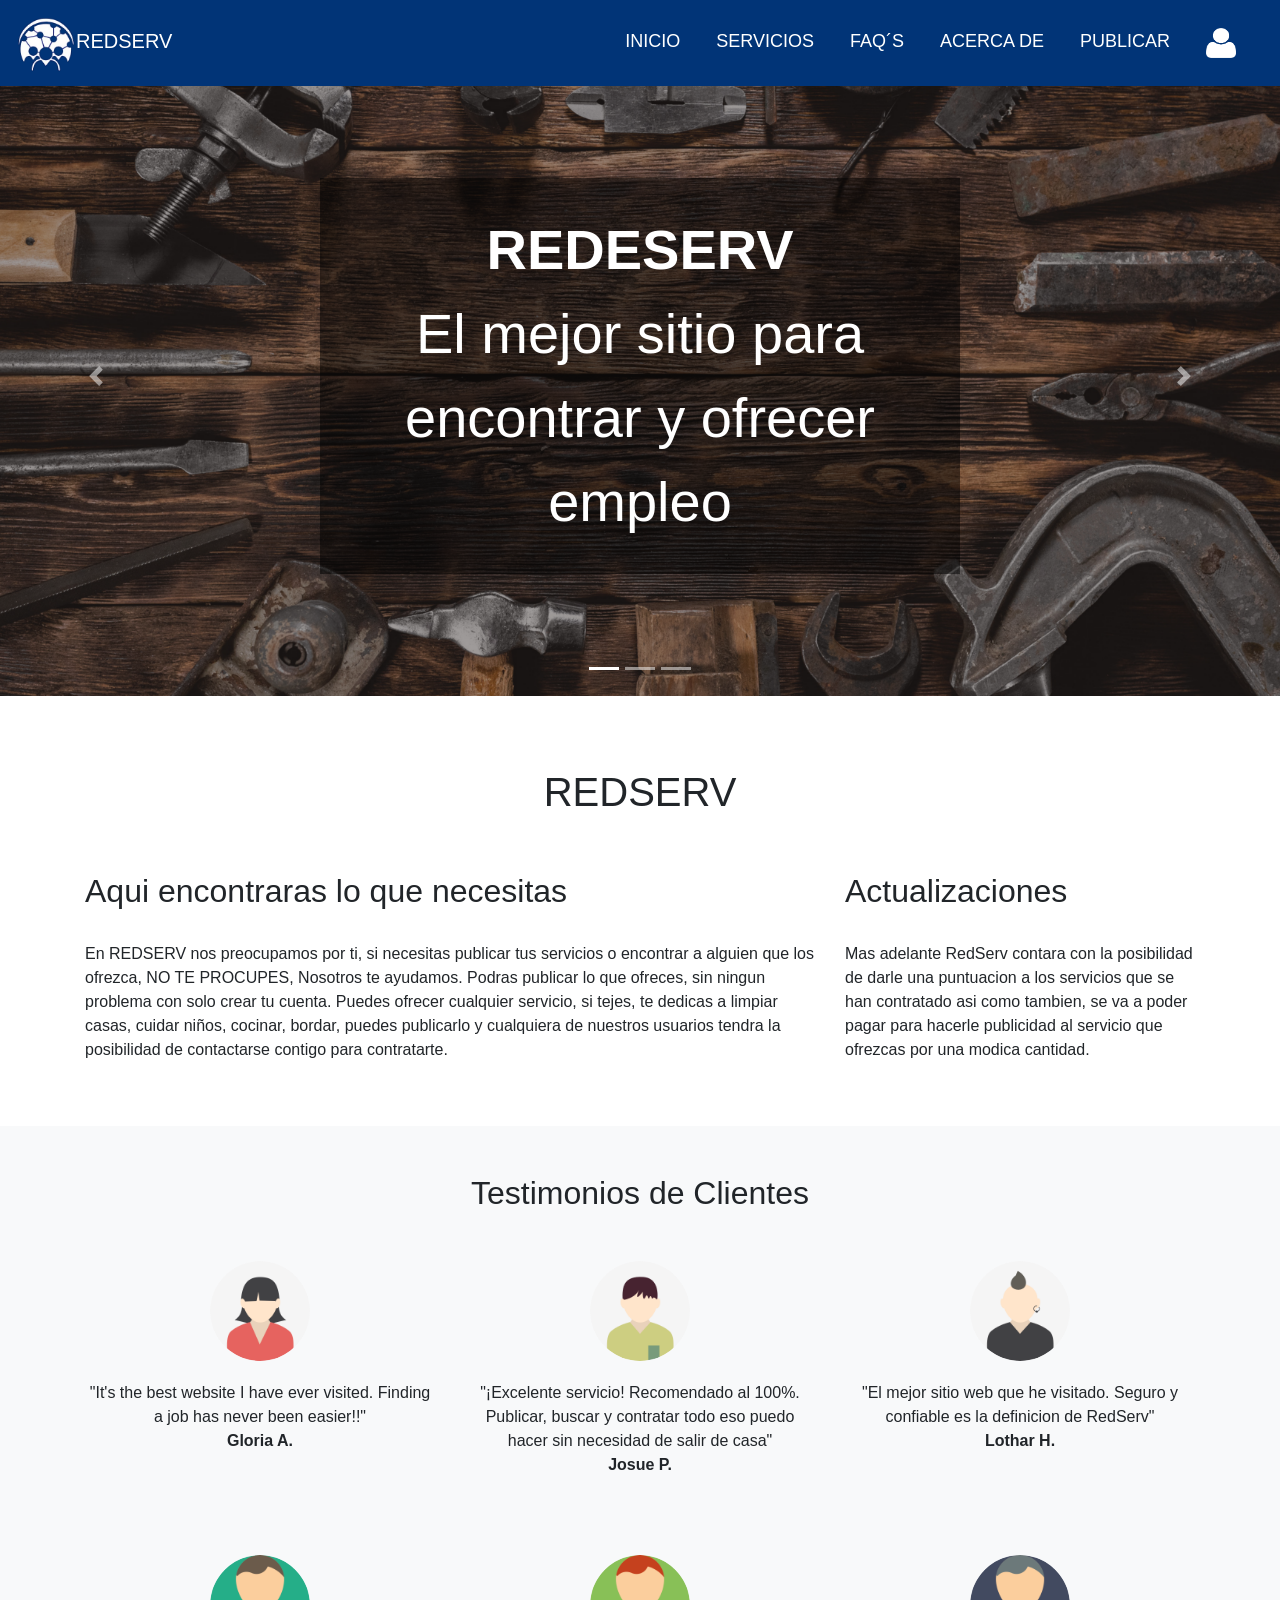
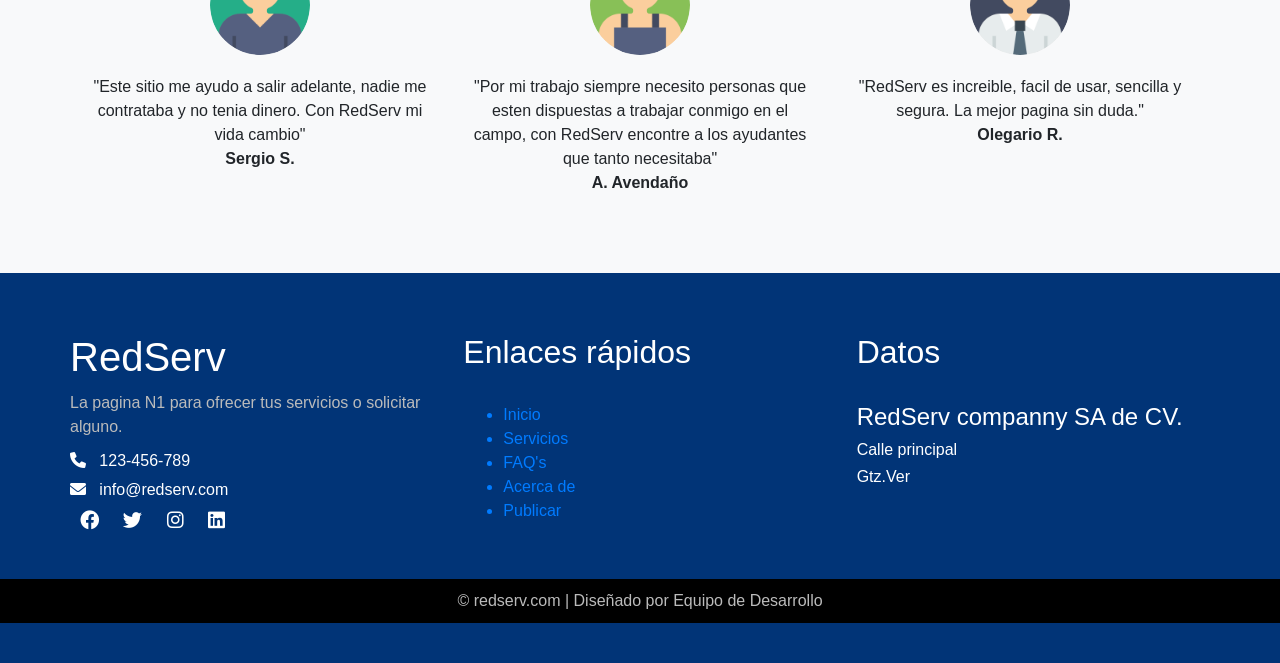
==== INTEGRADORA/index.html @ 37f20f39 "baseline: estado inicial de la aplicacion previa a auditoria OWASP MASVS" ====
<!DOCTYPE html>
<html lang="en">
<head>
    <meta charset="UTF-8">
    <meta name="viewport" content="width=device-width, initial-scale=1.0">
    <title>REDSERV</title>
    <link rel="stylesheet" href="css/estilos.css">
    <link rel="stylesheet" href="https://stackpath.bootstrapcdn.com/bootstrap/4.5.2/css/bootstrap.min.css">
    <link rel="stylesheet" href="https://cdnjs.cloudflare.com/ajax/libs/font-awesome/6.0.0-beta3/css/all.min.css">
</head>

<body>
    <nav class="navbar navbar-expand-lg fixed-top">
        <a class="navbar-brand" href="#">
            <img class="logo" src="../INTEGRADORA/img/logo_d.png" alt="Logo">REDSERV
        </a>
        <button class="navbar-toggler" type="button" data-toggle="collapse" data-target="#navbarNav" aria-controls="navbarNav" aria-expanded="false" aria-label="Toggle navigation">
            <span class="navbar-toggler-icon"></span>
        </button>
        <div class="collapse navbar-collapse" id="navbarNav">
            <ul class="navbar-nav ml-auto">
                <li class="nav-item active">
                    <a class="nav-link" href="#">Inicio <span class="sr-only">(actual)</span></a>
                </li>
                <li class="nav-item">
                    <a class="nav-link" href="Paginas/Servicios.php">Servicios</a>
                </li>
                <li class="nav-item">
                    <a class="nav-link" href="Paginas/FAQ's.html">FAQ´S</a>
                </li>
                <li class="nav-item">
                    <a class="nav-link" href="Paginas/ACERCA DE.HTML">Acerca de</a>
                </li>
                <li class="nav-item">
                    <a class="nav-link" href="login/index.html">Publicar</a>
                </li>
                <li class="nav-item">
                    <a class="nav-link" href="login/index.html">
                        <img class="sesion" src="../INTEGRADORA/img/user.png" alt="User">
                    </a>
                </li>
            </ul>
        </div>
    </nav>

    <div class="main-content">
        <!-- carrusel -->
        <div id="carrusel" class="carousel slide mb-4" data-ride="carousel">
            <ol class="carousel-indicators">
                <li data-target="#carrusel" data-slide-to="0" class="active"></li>
                <li data-target="#carrusel" data-slide-to="1"></li>
                <li data-target="#carrusel" data-slide-to="2"></li>
            </ol>
            <div class="carousel-inner">
                <div class="carousel-item active">
                    <img src="../INTEGRADORA/img/B1.png" alt="Imagen 1">
                    <div class="textoi"><b>REDESERV</b><br> El mejor sitio para encontrar y ofrecer empleo</div>
                </div>
                <div class="carousel-item">
                    <img src="../INTEGRADORA/img/b2.png" alt="Imagen 2">
                    <div class="textoi">Encuentra trabajo fácilmente<br></div>
                    <button class="boton_prin" href="#">Servicios</button>
                </div>
                <div class="carousel-item">
                    <img src="../INTEGRADORA/img/b3.png" alt="Imagen 3">
                    <div class="textoi">Ofrece tus servicios desde nuestro sitio web</div>
                    <button class="boton_prin" href="#">Publicar</button>
                </div>
            </div>
            <a class="carousel-control-prev" href="#carrusel" role="button" data-slide="prev">
                <span class="carousel-control-prev-icon" aria-hidden="true"></span>
                <span class="sr-only">Anterior</span>
            </a>
            <a class="carousel-control-next" href="#carrusel" role="button" data-slide="next">
                <span class="carousel-control-next-icon" aria-hidden="true"></span>
                <span class="sr-only">Siguiente</span>
            </a>
        </div>
        <br>
        
        
    </div>
    <br>

<center><H1 class="titulo_principal">REDSERV</H1></center>
<br><br>
  <!-- Contenido principal -->
  <div class="container">
    <div class="row">
      <div class="col-md-8">
        <h2>Aqui encontraras lo que necesitas</h2>
        <br>
        <p>En REDSERV nos preocupamos por ti, si necesitas publicar tus servicios o encontrar a alguien que los ofrezca,
             NO TE PROCUPES, Nosotros te ayudamos. Podras publicar lo que ofreces, sin ningun problema con solo crear tu cuenta. 
          Puedes ofrecer cualquier servicio, si tejes, te dedicas a limpiar casas, cuidar niños, cocinar, bordar, puedes publicarlo y 
      cualquiera de nuestros usuarios tendra la posibilidad de contactarse contigo para contratarte.</p>
      </div>
      <div class="col-md-4">
        <h2>Actualizaciones</h2>
        <br>
        <p>
          Mas adelante RedServ contara con la posibilidad de darle una puntuacion a los servicios que se han contratado asi como
          tambien, se va a poder pagar para hacerle publicidad al servicio que ofrezcas por una modica cantidad.
      </div>
    </div>
  </div>
<br>
<br>
  <!-- Testimonios -->
  <section class="container-fluid bg-light py-5">
    <div class="container">
      <h2 class="text-center mb-5">Testimonios de Clientes</h2>
      <div class="row">
        <div class="col-md-4">
          <div class="testimonial text-center">
            <img src="img/U3.png" alt="Persona 1">
            <p class="mb-0">"It's the best website I have ever visited. Finding a job has never been easier!!"</p>
            <p><strong>Gloria A.</strong></p>
          </div>
        </div>
        <div class="col-md-4">
          <div class="testimonial text-center">
            <img src="img/U1.png" alt="Persona 2">
            <p class="mb-0">"¡Excelente servicio! Recomendado al 100%. Publicar, buscar y contratar todo 
                eso puedo hacer sin necesidad de salir de casa"</p>
            <p><strong>Josue P.</strong></p>
          </div>
        </div>
        <div class="col-md-4">
          <div class="testimonial text-center">
            <img src="img/U2.png" alt="Persona 3">
            <p class="mb-0">"El mejor sitio web que he visitado. Seguro y confiable es la definicion de RedServ"</p>
            <p><strong>Lothar H.</strong></p>
          </div>
        </div>
      </div>
<br><br>
      <div class="row">
        <div class="col-md-4">
          <div class="testimonial text-center">
            <img src="img/U4.png" alt="Persona 4">
            <p class="mb-0">"Este sitio me ayudo a salir adelante, nadie me contrataba y no tenia dinero. Con RedServ
                mi vida cambio"</p>
            <p><strong>Sergio S.</strong></p>
          </div>
        </div>
        <div class="col-md-4">
          <div class="testimonial text-center">
            <img src="img/U6.png" alt="Persona 5">
            <p class="mb-0">"Por mi trabajo siempre necesito personas que esten dispuestas a 
                trabajar conmigo en el campo, con RedServ encontre a los ayudantes que tanto necesitaba"</p>
            <p><strong>A. Avendaño</strong></p>
          </div>
        </div>
        <div class="col-md-4">
          <div class="testimonial text-center">
            <img src="img/U5.png" alt="Persona 6">
            <p class="mb-0">"RedServ es increible, facil de usar, sencilla y segura. La mejor pagina sin duda."</p>
            <p><strong>Olegario R.</strong></p>
          </div>
        </div>
      </div>
    </div>
  </section>

    <footer class="footer">
        <div class="footer-content">
            <div class="footer-section about">
                <h1 class="logo-text">Red<span>Serv</span></h1>
                <p>
                   La pagina N1 para ofrecer tus servicios o solicitar alguno.
                </p>
                <div class="contact">
                    <span><i class="fas fa-phone"></i> &nbsp; 123-456-789</span>
                    <span><i class="fas fa-envelope"></i> &nbsp; info@redserv.com</span>
                </div>
                <div class="socials">
                    <a href="#"><i class="fab fa-facebook"></i></a>
                    <a href="#"><i class="fab fa-twitter"></i></a>
                    <a href="#"><i class="fab fa-instagram"></i></a>
                    <a href="#"><i class="fab fa-linkedin"></i></a>
                </div>
            </div>
            <div class="footer-section links">
                <h2>Enlaces rápidos</h2>
                <br>
                <ul>
                    <a href="#"><li>Inicio</li></a>
                    <a href="Paginas/Servicios.php"><li>Servicios</li></a>
                    <a href="Paginas/FAQ's.html"><li>FAQ's</li></a>
                    <a href="Paginas/ACERCA DE.HTML"><li>Acerca de</li></a>
                    <a href="login/index.html"><li>Publicar</li></a>
                </ul>
            </div>
            <div class="footer-section contact-form">
                <h2>Datos</h2>
                <br>
                <h4>RedServ companny SA de CV.</h4>
                <h6>Calle principal</h6>
                <h6>Gtz.Ver</h6>
            </div>
        </div>
        <div class="footer-bottom">
            &copy; redserv.com | Diseñado por Equipo de Desarrollo
        </div>
    </footer>

    <script src="https://code.jquery.com/jquery-3.5.1.slim.min.js"></script>
    <script src="https://cdn.jsdelivr.net/npm/@popperjs/core@2.5.4/dist/umd/popper.min.js"></script>
    <script src="https://stackpath.bootstrapcdn.com/bootstrap/4.5.2/js/bootstrap.min.js"></script>
</body>
</html>
---- INTEGRADORA/css/estilos.css ----
body {
    padding-top: 56px; /* Altura de la barra de navegación */
}

.navbar {
    background-color: #013477;
}

.nav-link {
    color: white !important;
}

.navbar-brand {
    color: white !important;
    font-size: xx-large;
    display: flex;
    align-items: center;
}

.navbar-toggler {
    border-color: rgba(255, 255, 255, 0.1);
}

.navbar-toggler-icon {
    background-image: url("../INTEGRADORA/img/barra-de-menus.png");
}

.mt{

    margin-top: 200px;
}

.logo {
    height: 60px;
    width: 60px;
}

.sesion {
    height: 30px;
    width: 30px;
}

.textoi {
    font-size: 350%;
    text-align: center;
    color: #FFFFFF;
    position: absolute;
    top: 50%;
    left: 50%;
    transform: translate(-50%, -50%);
    padding: 30px;
    background-color: rgba(0, 0, 0, 0.5);
}

.boton_prin {
    text-underline-offset: unset;
    font-size: 200%;
    text-align: center;
    position: absolute;
    color: #FFFFFF;
    top: 80%;
    left: 50%;
    transform: translate(-50%, -50%);
    padding: 8px;
    background-color: #013477;
    border-radius: 5px;
}



.contenedorP {
    width: 95%;
    display: flex;
    flex-wrap: wrap;
    justify-content: space-around;
    margin: auto;
    margin-top: 5px;
    background-color: #ffffff;
    border-radius: 15px;
}

.contenedorP .Publicacion {
    width: auto;
    border-radius: 8px;
    background-color: rgb(225 242 255);
    box-shadow: 0 2px 2px rgba(16, 49, 212, 0.2);
    overflow: hidden;
    margin: 20px;
    text-align: center;
    transition: all 0.25s;
}

.contenedorP .Publicacion:hover{
    transform: translateY(-15px);
    box-shadow: 0 12px 16px rgba(0, 0, 0, 0.2);
}

.contenedorP .Publicacion img {
    height: 280px;
}

.contenedorP .Publicacion h4{
    font-weight: 600;
}

.contenedorP .Publicacion p {
    padding: 0 lrem;
    font-size: 25px;
    font-weight: 300;
    margin: 10px; /* Añade margen para mejor espaciado */
}

.contenedorP .Publicacion a {
    font-weight: 500;
    text-decoration: none;
    color: #0f23ff;
    font-size: 30px;
    font-family:'Lucida Sans', 'Lucida Sans Regular', 'Lucida Grande', 'Lucida Sans Unicode', Geneva, Verdana, sans-serif;
    font-size:large;
    background-color: #5dc6f3;
    padding-left: 70px;
    padding-right: 70px;
    border: 5px solid #0416a2;
    text-align: center;
    border-radius: 10px;
    bottom: 10%;
}

.footer {
    background: #013477; /* Fondo azul */
    color: #fff;
    padding: 40px 0;
}

.footer .footer-content {
    display: flex;
    justify-content: space-between;
    flex-wrap: wrap;
    padding: 0 50px;
}

.footer .footer-section {
    flex: 1;
    padding: 20px;
}

.footer .footer-section h1,
.footer .footer-section h2 {
    color: #fff;
}

.footer .footer-section h1 .logo-text span {
    color: #ff6347; /* Color secundario */
}

.footer .footer-section p {
    color: #bbb;
    margin: 10px 0;
}

.footer .footer-section .contact span {
    display: block;
    margin: 5px 0;
}

.footer .footer-section .socials a {
    margin: 0 10px;
    text-decoration: none;
    color: #fff;
    font-size: 1.2em;
}

.footer .footer-section .socials a:hover {
    color: #ff6347; /* Color al pasar el mouse */
}

.footer .footer-section .links ul {
    list-style: none;
}

.footer .footer-section .links ul a {
    text-decoration: none;
    color: #fff;
    margin: 5px 0;
    display: block;
}

.footer .footer-section .links ul a:hover {
    color: #ff6347; /* Color al pasar el mouse */
}

.footer .footer-section .contact-form .text-input {
    width: 100%;
    padding: 10px;
    margin: 10px 0;
    border-radius: 5px;
    border: none;
}

.footer .footer-section .contact-form .btn {
    padding: 10px 20px;
    border: none;
    background: #ff6347; /* Color del botón */
    color: #fff;
    border-radius: 5px;
    cursor: pointer;
}

.footer .footer-section .contact-form .btn:hover {
    background: #ff4500; /* Color del botón al pasar el mouse */
}

.footer .footer-bottom {
    text-align: center;
    padding: 10px;
    background: #000000; /* Color azul oscuro */
    color: #bbb;
    margin-top: 20px;
}

.carousel-item img {
    width: 100%;
    height: auto;
}





@media (max-width: 768px) {
    .textoi, .boton_prin {
        font-size: 200%;
    }
}

@media (max-width: 576px) {
    .navbar-brand {
        font-size: large;
    }

    .textoi, .boton_prin {
        font-size: 150%;
    }
}

  .testimonial {
    margin-bottom: 30px;
  }
  .testimonial img {
    width: 100px;
    height: 100px;
    border-radius: 50%;
    margin-bottom: 20px;
  }







  
  .navbar-nav {
    margin-left: auto;
}

.nav-link {
    color: #FFFFFF !important;
    font-size: 18px;
    margin-right: 20px;
    text-transform: uppercase;
}

.nav-link:hover {
    color: #CCCCCC !important;
}

/* Estilos para la sección de inicio, FAQs, etc. */
.section-links {
    background-color: #000000;
    padding: 10px 0;
}

.section-links a {
    color: #FFFFFF;
    text-decoration: none;
    padding: 10px 20px;
    transition: all 0.3s ease;
}

.section-links a:hover {
    background-color: #0033A0;
    border-radius: 5px;
}
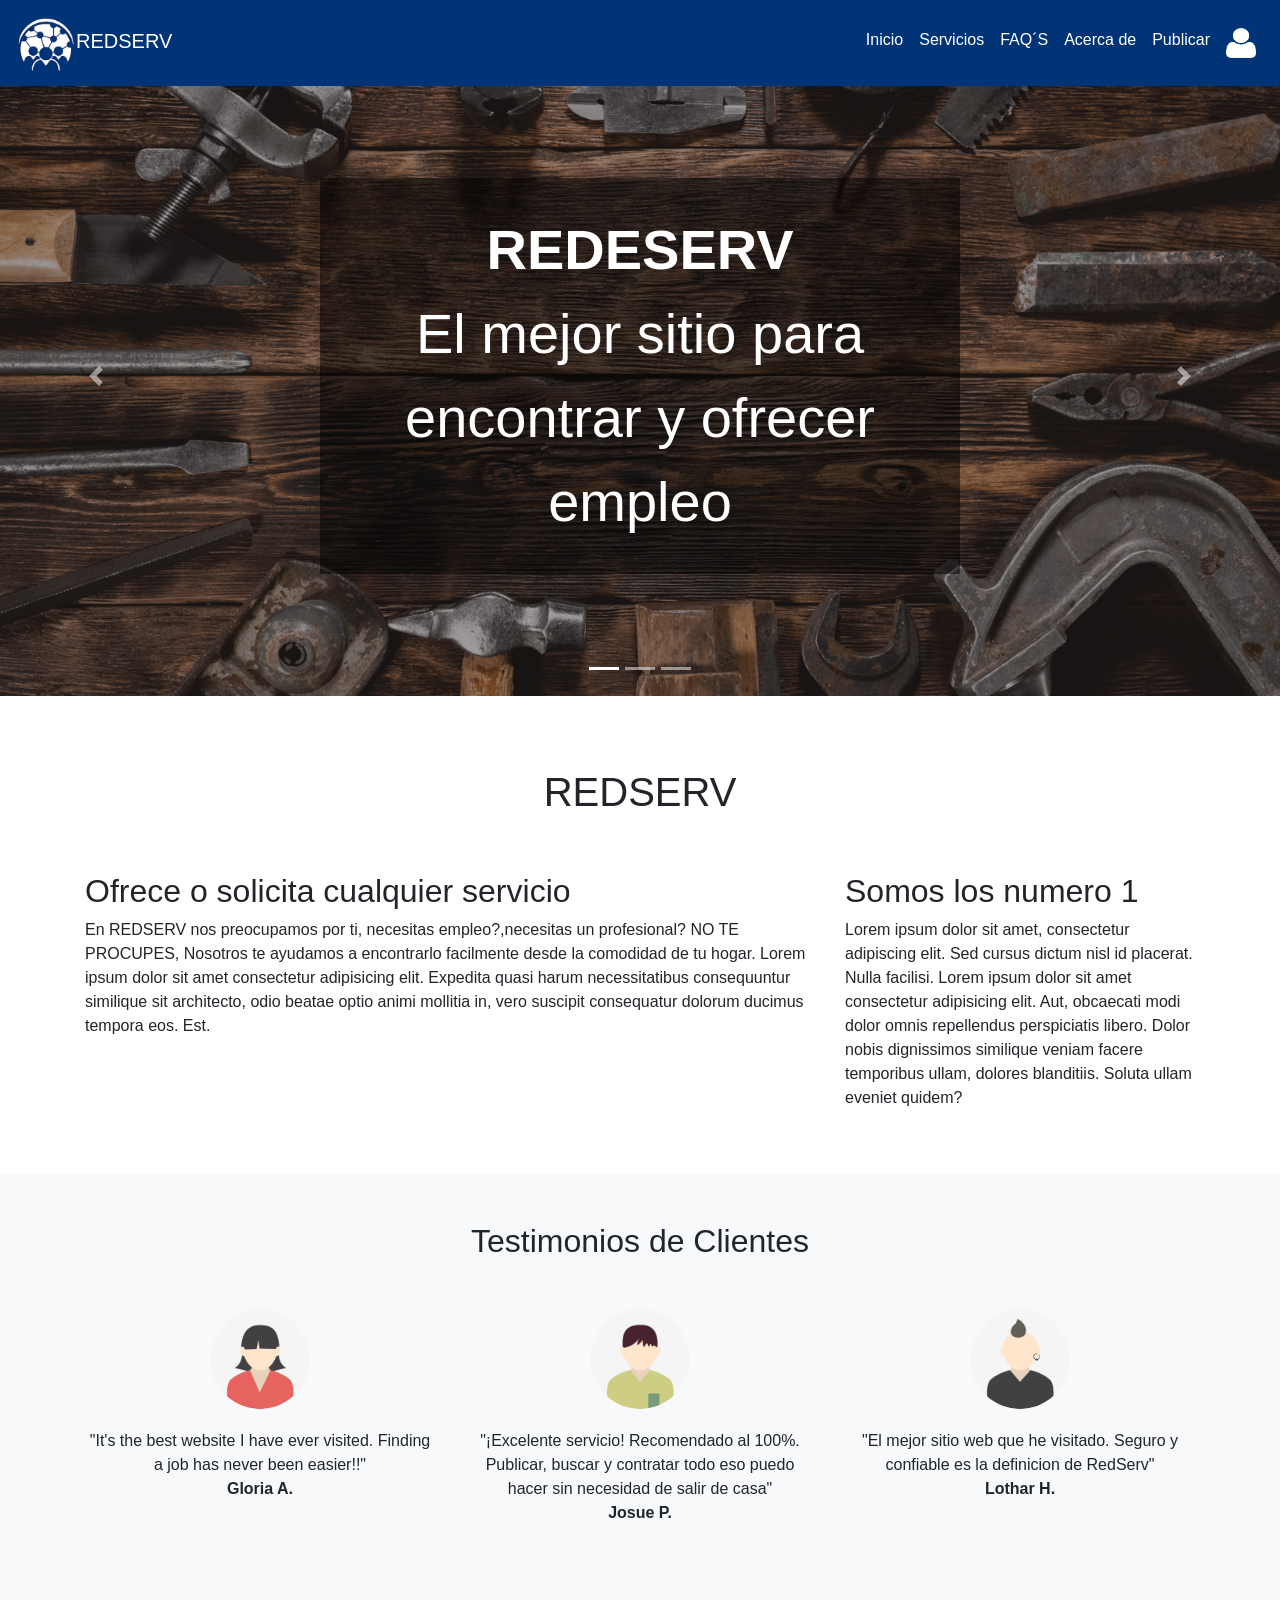
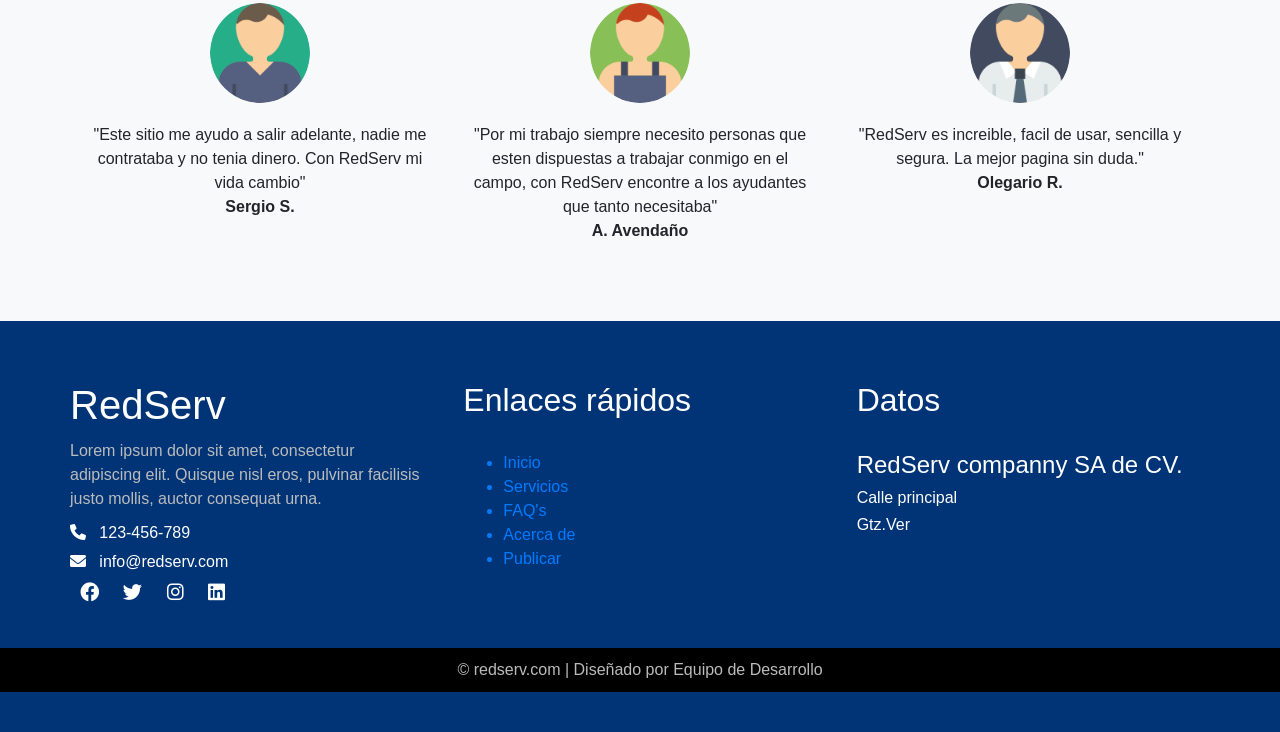
==== commit 2c207a10: "fix(security): implementacion de controles OWASP MASVS v2.0 e informe de auditoria" ====
--- a/INTEGRADORA/index.html
+++ b/INTEGRADORA/index.html
@@ -4,7 +4,7 @@
     <meta charset="UTF-8">
     <meta name="viewport" content="width=device-width, initial-scale=1.0">
     <title>REDSERV</title>
-    <link rel="stylesheet" href="css/estilos.css">
+    <link rel="stylesheet" href="estilos.css">
     <link rel="stylesheet" href="https://stackpath.bootstrapcdn.com/bootstrap/4.5.2/css/bootstrap.min.css">
     <link rel="stylesheet" href="https://cdnjs.cloudflare.com/ajax/libs/font-awesome/6.0.0-beta3/css/all.min.css">
 </head>
@@ -20,7 +20,7 @@
         <div class="collapse navbar-collapse" id="navbarNav">
             <ul class="navbar-nav ml-auto">
                 <li class="nav-item active">
-                    <a class="nav-link" href="#">Inicio <span class="sr-only">(actual)</span></a>
+                    <a class="nav-link" href="index.html">Inicio <span class="sr-only">(actual)</span></a>
                 </li>
                 <li class="nav-item">
                     <a class="nav-link" href="Paginas/Servicios.php">Servicios</a>
@@ -32,7 +32,7 @@
                     <a class="nav-link" href="Paginas/ACERCA DE.HTML">Acerca de</a>
                 </li>
                 <li class="nav-item">
-                    <a class="nav-link" href="login/index.html">Publicar</a>
+                    <a class="nav-link" href="Paginas/publicar.php">Publicar</a>
                 </li>
                 <li class="nav-item">
                     <a class="nav-link" href="login/index.html">
@@ -88,19 +88,18 @@
   <div class="container">
     <div class="row">
       <div class="col-md-8">
-        <h2>Aqui encontraras lo que necesitas</h2>
-        <br>
-        <p>En REDSERV nos preocupamos por ti, si necesitas publicar tus servicios o encontrar a alguien que los ofrezca,
-             NO TE PROCUPES, Nosotros te ayudamos. Podras publicar lo que ofreces, sin ningun problema con solo crear tu cuenta. 
-          Puedes ofrecer cualquier servicio, si tejes, te dedicas a limpiar casas, cuidar niños, cocinar, bordar, puedes publicarlo y 
-      cualquiera de nuestros usuarios tendra la posibilidad de contactarse contigo para contratarte.</p>
+        <h2>Ofrece o solicita cualquier servicio</h2>
+        <p>En REDSERV nos preocupamos por ti, necesitas empleo?,necesitas un profesional?
+             NO TE PROCUPES, Nosotros te ayudamos a encontrarlo facilmente desde la comodidad de tu hogar.
+            Lorem ipsum dolor sit amet consectetur adipisicing elit. Expedita quasi harum necessitatibus consequuntur similique sit architecto, 
+            odio beatae optio animi mollitia in, vero suscipit consequatur dolorum ducimus tempora eos. Est.</p>
       </div>
       <div class="col-md-4">
-        <h2>Actualizaciones</h2>
-        <br>
-        <p>
-          Mas adelante RedServ contara con la posibilidad de darle una puntuacion a los servicios que se han contratado asi como
-          tambien, se va a poder pagar para hacerle publicidad al servicio que ofrezcas por una modica cantidad.
+        <h2>Somos los numero 1</h2>
+        <p>Lorem ipsum dolor sit amet, consectetur adipiscing elit. Sed cursus dictum nisl id placerat. Nulla facilisi.
+            Lorem ipsum dolor sit amet consectetur adipisicing elit. Aut, obcaecati modi dolor omnis repellendus perspiciatis libero. 
+            Dolor nobis dignissimos similique veniam facere temporibus ullam, dolores blanditiis. Soluta ullam eveniet quidem?
+        </p>
       </div>
     </div>
   </div>
@@ -168,7 +167,8 @@
             <div class="footer-section about">
                 <h1 class="logo-text">Red<span>Serv</span></h1>
                 <p>
-                   La pagina N1 para ofrecer tus servicios o solicitar alguno.
+                    Lorem ipsum dolor sit amet, consectetur adipiscing elit. 
+                    Quisque nisl eros, pulvinar facilisis justo mollis, auctor consequat urna.
                 </p>
                 <div class="contact">
                     <span><i class="fas fa-phone"></i> &nbsp; 123-456-789</span>
@@ -185,11 +185,11 @@
                 <h2>Enlaces rápidos</h2>
                 <br>
                 <ul>
-                    <a href="#"><li>Inicio</li></a>
+                    <a href="index.html"><li>Inicio</li></a>
                     <a href="Paginas/Servicios.php"><li>Servicios</li></a>
                     <a href="Paginas/FAQ's.html"><li>FAQ's</li></a>
                     <a href="Paginas/ACERCA DE.HTML"><li>Acerca de</li></a>
-                    <a href="login/index.html"><li>Publicar</li></a>
+                    <a href="Paginas/publicar.php"><li>Publicar</li></a>
                 </ul>
             </div>
             <div class="footer-section contact-form">
--- a/INTEGRADORA/estilos.css
+++ b/INTEGRADORA/estilos.css
@@ -0,0 +1,185 @@
+body {
+    padding-top: 56px; /* Altura de la barra de navegación */
+}
+
+.navbar {
+    background-color: #013477;
+}
+
+.nav-link {
+    color: white !important;
+}
+
+.navbar-brand {
+    color: white !important;
+    font-size: xx-large;
+    display: flex;
+    align-items: center;
+}
+
+.navbar-toggler {
+    border-color: rgba(255, 255, 255, 0.1);
+}
+
+.navbar-toggler-icon {
+    background-image: url("../INTEGRADORA/img/barra-de-menus.png");
+}
+
+.logo {
+    height: 60px;
+    width: 60px;
+}
+
+.sesion {
+    height: 30px;
+    width: 30px;
+}
+
+.textoi {
+    font-size: 350%;
+    text-align: center;
+    color: #FFFFFF;
+    position: absolute;
+    top: 50%;
+    left: 50%;
+    transform: translate(-50%, -50%);
+    padding: 30px;
+    background-color: rgba(0, 0, 0, 0.5);
+}
+
+.boton_prin {
+    text-underline-offset: unset;
+    font-size: 200%;
+    text-align: center;
+    position: absolute;
+    color: #FFFFFF;
+    top: 80%;
+    left: 50%;
+    transform: translate(-50%, -50%);
+    padding: 8px;
+    background-color: #013477;
+    border-radius: 5px;
+}
+
+.footer {
+    background: #013477; /* Fondo azul */
+    color: #fff;
+    padding: 40px 0;
+}
+
+.footer .footer-content {
+    display: flex;
+    justify-content: space-between;
+    flex-wrap: wrap;
+    padding: 0 50px;
+}
+
+.footer .footer-section {
+    flex: 1;
+    padding: 20px;
+}
+
+.footer .footer-section h1,
+.footer .footer-section h2 {
+    color: #fff;
+}
+
+.footer .footer-section h1 .logo-text span {
+    color: #ff6347; /* Color secundario */
+}
+
+.footer .footer-section p {
+    color: #bbb;
+    margin: 10px 0;
+}
+
+.footer .footer-section .contact span {
+    display: block;
+    margin: 5px 0;
+}
+
+.footer .footer-section .socials a {
+    margin: 0 10px;
+    text-decoration: none;
+    color: #fff;
+    font-size: 1.2em;
+}
+
+.footer .footer-section .socials a:hover {
+    color: #ff6347; /* Color al pasar el mouse */
+}
+
+.footer .footer-section .links ul {
+    list-style: none;
+}
+
+.footer .footer-section .links ul a {
+    text-decoration: none;
+    color: #fff;
+    margin: 5px 0;
+    display: block;
+}
+
+.footer .footer-section .links ul a:hover {
+    color: #ff6347; /* Color al pasar el mouse */
+}
+
+.footer .footer-section .contact-form .text-input {
+    width: 100%;
+    padding: 10px;
+    margin: 10px 0;
+    border-radius: 5px;
+    border: none;
+}
+
+.footer .footer-section .contact-form .btn {
+    padding: 10px 20px;
+    border: none;
+    background: #ff6347; /* Color del botón */
+    color: #fff;
+    border-radius: 5px;
+    cursor: pointer;
+}
+
+.footer .footer-section .contact-form .btn:hover {
+    background: #ff4500; /* Color del botón al pasar el mouse */
+}
+
+.footer .footer-bottom {
+    text-align: center;
+    padding: 10px;
+    background: #000000; /* Color azul oscuro */
+    color: #bbb;
+    margin-top: 20px;
+}
+
+.carousel-item img {
+    width: 100%;
+    height: auto;
+}
+
+@media (max-width: 768px) {
+    .textoi, .boton_prin {
+        font-size: 200%;
+    }
+}
+
+@media (max-width: 576px) {
+    .navbar-brand {
+        font-size: large;
+    }
+
+    .textoi, .boton_prin {
+        font-size: 150%;
+    }
+}
+
+  .testimonial {
+    margin-bottom: 30px;
+  }
+  .testimonial img {
+    width: 100px;
+    height: 100px;
+    border-radius: 50%;
+    margin-bottom: 20px;
+  }
